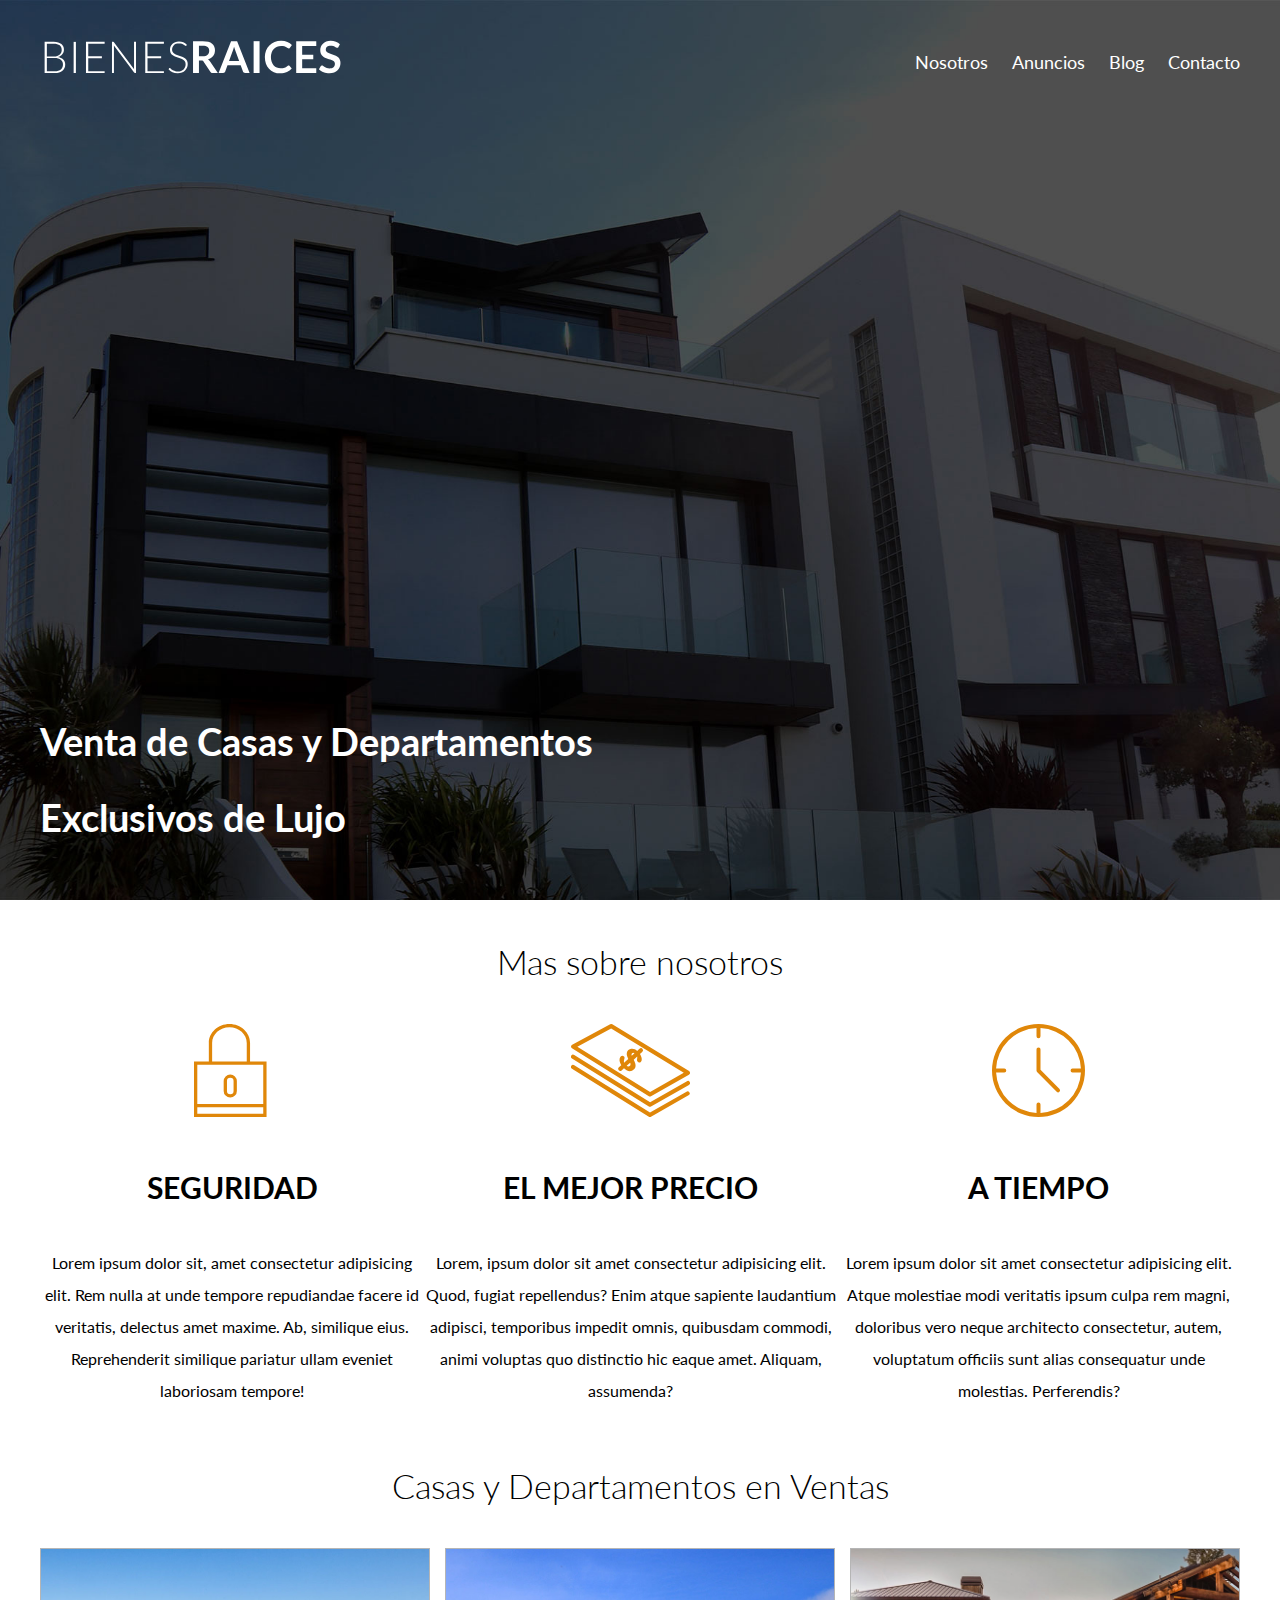
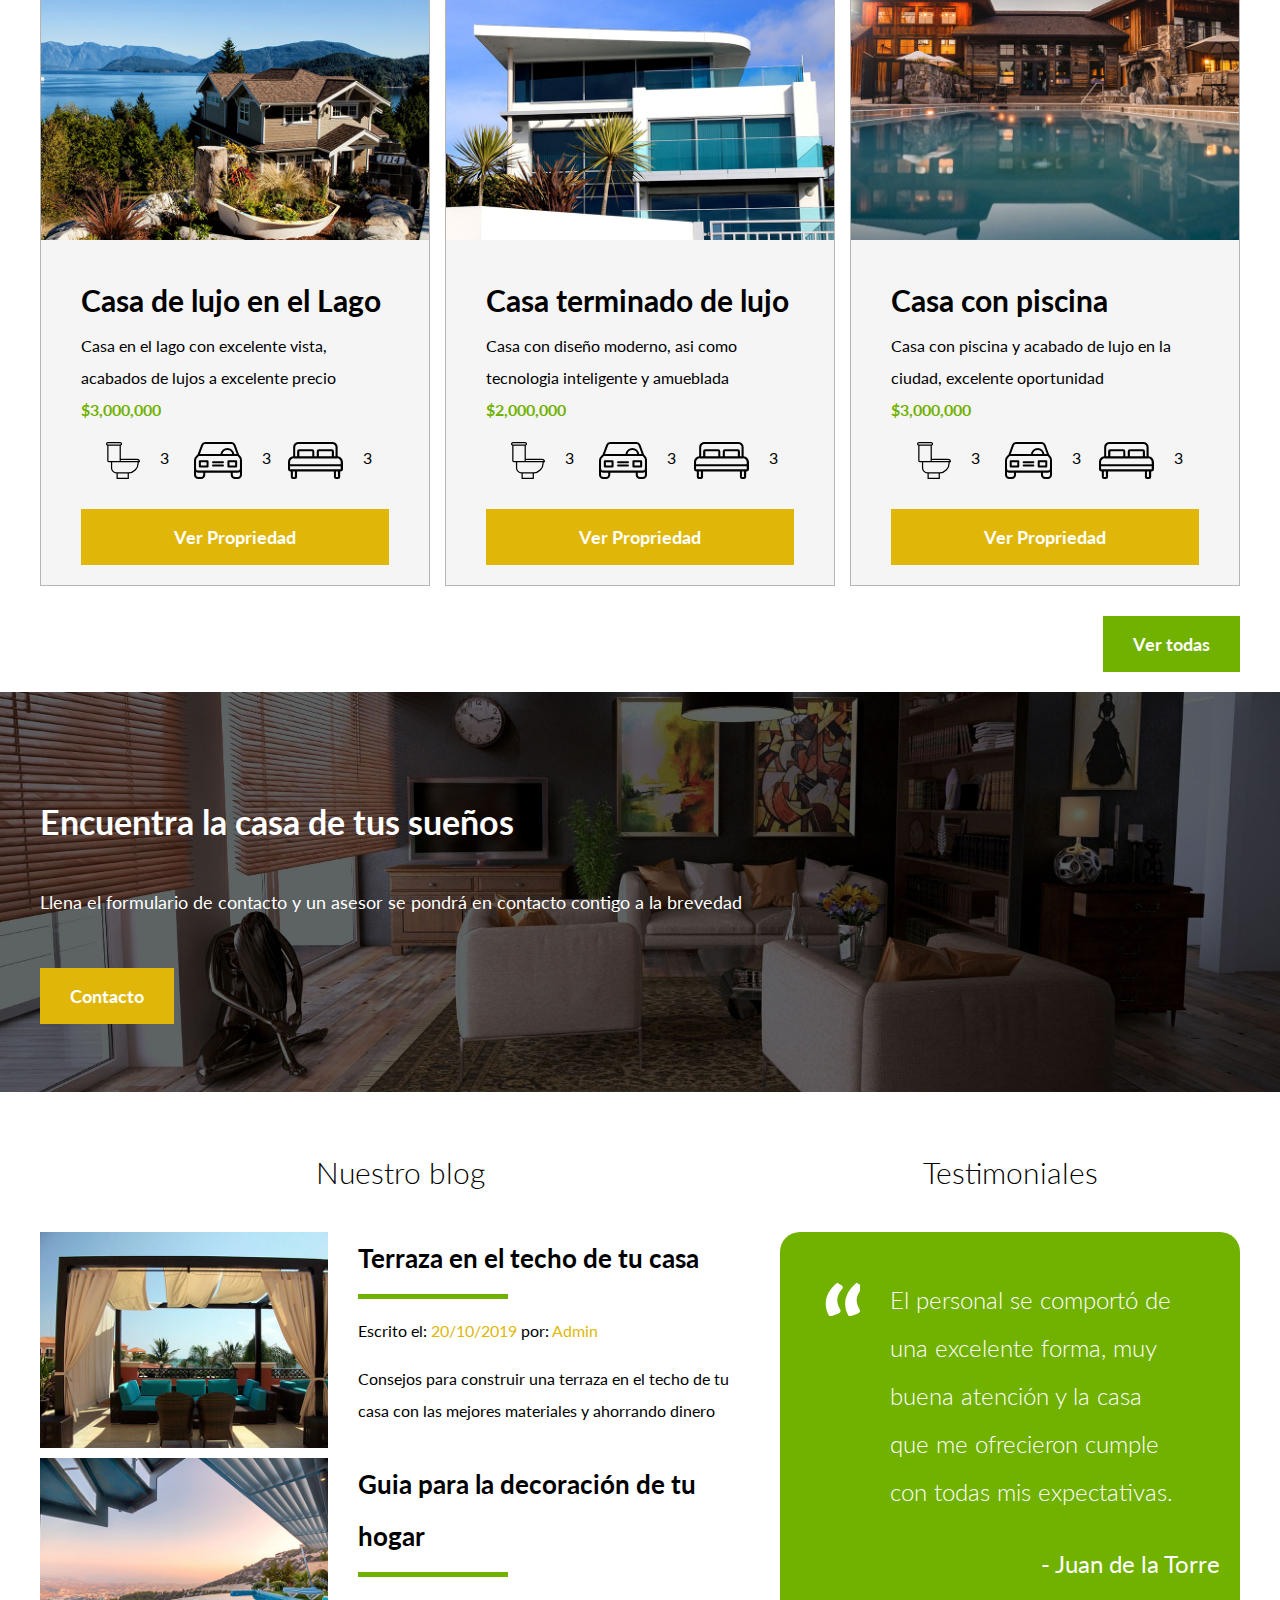
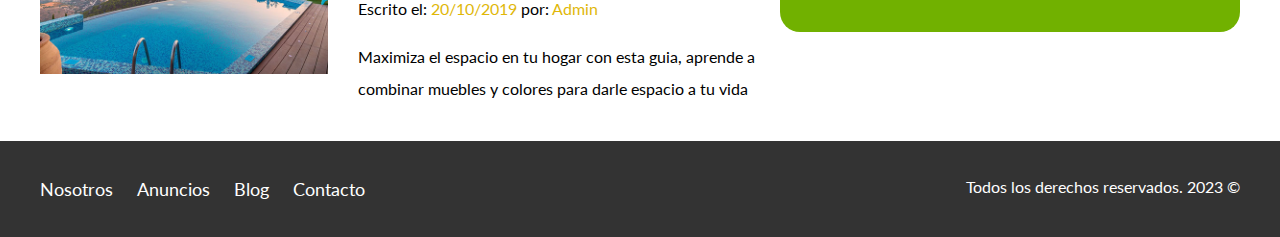
==== index.html @ 93ac8d62 "html/css: Day 3. First page is done." ====
<!DOCTYPE html>
<html lang="en">

<head>
    <meta charset="UTF-8">
    <meta http-equiv="X-UA-Compatible" content="IE=edge">
    <meta name="viewport" content="width=device-width, initial-scale=1.0">
    <title>Bienes Raices</title>
    <link rel="preconnect" href="https://fonts.googleapis.com">
    <link rel="preconnect" href="https://fonts.gstatic.com" crossorigin>
    <link href="https://fonts.googleapis.com/css2?family=Lato:wght@300;400;700;900&display=swap" rel="stylesheet">
    <link rel="stylesheet" href="css/normalize.css">
    <link rel="stylesheet" href="css/style.css">


</head>

<body>

    <header class="site-header inicio">
        <div class="contenedor contenido-header">
            <div class="barra">

                <a href="/">
                    <img src="img/logo.svg" alt="logotipo de Bienes Raices">
                </a>
                <nav class="navegacion">
                    <a href="nosotros.html">Nosotros</a>
                    <a href="anuncios.html">Anuncios</a>
                    <a href="blog.html">Blog</a>
                    <a href="contacto.html">Contacto</a>
                </nav>
            </div> <!-- contenedor -->

            <h1>Venta de Casas y Departamentos Exclusivos de Lujo</h1>
    </header>
    </div>


    <section class="contenedor seccion">
        <h2 class="fw-300 centrar-texto">Mas sobre nosotros</h2>
        <div class="iconos-nosotros">
            <div class="icono">
                <img src="img/icono1.svg" alt="Icono Seguridad">
                <h3>Seguridad</h3>
                <p>Lorem ipsum dolor sit, amet consectetur adipisicing elit. Rem nulla at unde tempore repudiandae
                    facere id
                    veritatis, delectus amet maxime. Ab, similique eius. Reprehenderit similique pariatur ullam eveniet
                    laboriosam tempore!</p>
            </div>

            <div class="icono">
                <img src="img/icono2.svg" alt="Icono Mejor Precio">
                <h3>El mejor precio</h3>
                <p>Lorem, ipsum dolor sit amet consectetur adipisicing elit. Quod, fugiat repellendus? Enim atque
                    sapiente
                    laudantium adipisci, temporibus impedit omnis, quibusdam commodi, animi voluptas quo distinctio hic
                    eaque
                    amet. Aliquam, assumenda?</p>
            </div>

            <div class="icono">
                <img src="img/icono3.svg" alt="Icono a tiempo">
                <h3>A tiempo</h3>
                <p>Lorem ipsum dolor sit amet consectetur adipisicing elit. Atque molestiae modi veritatis ipsum culpa
                    rem
                    magni, doloribus vero neque architecto consectetur, autem, voluptatum officiis sunt alias
                    consequatur unde
                    molestias. Perferendis?</p>
            </div>
    </section>

    <main class="seccion contenedor">
        <section>
            <h2 class="fw-300 centrar-texto">Casas y Departamentos en Ventas</h2>

            <div class="contenedor-anuncios">
                <div class="anuncio">
                    <img src="img/anuncio1.jpg" alt="Imagen Casa de lujo en el Lago">
                    <div class="contenido-anuncio">
                        <h3>Casa de lujo en el Lago</h3>
                        <p>Casa en el lago con excelente vista, acabados de lujos a excelente precio</p>
                        <p class="precio">$3,000,000</p>

                        <ul class="iconos-caracteristicas">
                            <li>
                                <img src="img/icono_wc.svg" alt="icono wc">
                                <p>3</p>
                            </li>
                            <li>
                                <img src="img/icono_estacionamiento.svg" alt="iconos autos">
                                <p>3</p>
                            </li>

                            <li>
                                <img src="img/icono_dormitorio.svg" alt="habitaciones">
                                <p>3</p>
                            </li>

                        </ul>

                        <a href="#" class="boton boton-amarillo d-block">Ver Propriedad</a>
                    </div>
                </div>
                <div class="anuncio">
                    <img src="img/anuncio2.jpg" alt="Casa diseño moderno">
                    <div class="contenido-anuncio">
                        <h3>Casa terminado de lujo</h3>
                        <p>Casa con diseño moderno, asi como tecnologia inteligente y amueblada</p>
                        <p class="precio">$2,000,000</p>


                        <ul class="iconos-caracteristicas">
                            <li>
                                <img src="img/icono_wc.svg" alt="icono wc">
                                <p>3</p>
                            </li>
                            <li>
                                <img src="img/icono_estacionamiento.svg" alt="iconos autos">
                                <p>3</p>
                            </li>

                            <li>
                                <img src="img/icono_dormitorio.svg" alt="habitaciones">
                                <p>3</p>
                            </li>

                        </ul>

                        <a href="#" class="boton boton-amarillo d-block">Ver Propriedad</a>
                    </div>
                </div>
                <div class="anuncio">
                    <img src="img/anuncio3.jpg" alt="Casa con piscina">
                    <div class="contenido-anuncio">
                        <h3>Casa con piscina</h3>
                        <p>Casa con piscina y acabado de lujo en la ciudad, excelente oportunidad</p>
                        <p class="precio">$3,000,000</p>

                        <ul class="iconos-caracteristicas">
                            <li>
                                <img src="img/icono_wc.svg" alt="icono wc">
                                <p>3</p>
                            </li>
                            <li>
                                <img src="img/icono_estacionamiento.svg" alt="iconos autos">
                                <p>3</p>
                            </li>

                            <li>
                                <img src="img/icono_dormitorio.svg" alt="habitaciones">
                                <p>3</p>
                            </li>

                        </ul>


                        <a href="#" class="boton boton-amarillo d-block">Ver Propriedad</a>
                    </div>
                </div>
            </div>
        </section>
        <div class="ver-todas">
            <a href="anuncios.html" class="boton boton-verde">Ver todas</a>
        </div>
    </main>

    <section class="imagen-contacto">
        <div class="contenedor contenido-contacto">
            <h2>Encuentra la casa de tus sueños</h2>
            <p>Llena el formulario de contacto y un asesor se pondrá en contacto contigo a la brevedad</p>
            <a href="contactanos.html" class="boton boton-amarillo">Contacto</a>
        </div>
    </section>

    <div class="seccion-inferior contenedor seccion">
        <section class="blog">
            <h3 class="centrar-texto fw-300">Nuestro blog</h3>

            <article class="entrada-blog">
                <div class="imagen">
                    <img src="img/blog1.jpg" alt="Terraza en el techo de tu casa">
                </div>
                <div class="texto-entrada">
                    <a href="#">
                        <h4>Terraza en el techo de tu casa</h4>
                    </a>
                    <p>Escrito el: <span>20/10/2019</span> por: <span>Admin</span> </p>
                    <p>Consejos para construir una terraza en el techo de tu casa con las mejores materiales y ahorrando
                        dinero
                    </p>
                </div>
            </article>

            <article class="entrada-blog">
                <div class="imagen">
                    <img src="img/blog2.jpg" alt="Guia para la decoracion de tu hogar">
                </div>
                <div class="texto-entrada">
                    <a href="#">
                        <h4>Guia para la decoración de tu hogar</h4>
                    </a>
                    <p> Escrito el: <span>20/10/2019</span> por: <span>Admin</span> </p>
                    <p>Maximiza el espacio en tu hogar con esta guia, aprende a combinar muebles y colores para darle
                        espacio a
                        tu vida</p>
                </div>
            </article>


        </section>

        <section class="testimoniales">
            <h3 class="centrar-texto fw-300">Testimoniales</h3>
            <div class="testimonial">
                <blockquote>
                    El personal se comportó de una excelente forma, muy buena atención y la casa que me ofrecieron
                    cumple
                    con
                    todas
                    mis expectativas.
                </blockquote>
                <p>- Juan de la Torre</p>
            </div>
        </section>
    </div>

    <footer class="site-footer seccion">
        <div class="contenedor contenedor-footer">

            <nav class="navegacion">
                <a href="nosotros.html">Nosotros</a>
                <a href="anuncios.html">Anuncios</a>
                <a href="blog.html">Blog</a>
                <a href="contacto.html">Contacto</a>
            </nav>
            <p class="copyright">Todos los derechos reservados. 2023 &copy;</p>
        </div>
    </footer>
</body>
</html>
---- css/style.css ----
html {
  box-sizing: border-box;
  font-size: 62.5%; /** Reset para REMS - 10px de 16px **/
}
*, *:before, *:after {
    box-sizing: inherit;
  }

body {
  font-family: "Lato", sans-serif;
  font-size: 1.6rem;
  line-height: 2;
}

/** Globales **/
img {
  max-width: 100%;
}
.contenedor {
  max-width: 120rem; /** = 1200px; **/
  margin: 0 auto;
}

h1 {
  font-size: 3.8rem;
}

h2 {
  font-size: 3.4rem;
}

h3 {
  font-size: 3rem;
}

h4 {
  font-size: 2.6rem;
}

/** Utilidades **/
.seccion {
  margin-top: 2rem;
  margin-bottom: 2rem;
}

.fw-300 {
  font-weight: 300;
}
.centrar-texto {
  text-align: center;
}
.d-block {
    display: block!important;
}

/** Botones **/
.boton {
  color: white;
  font-weight: 700;
  text-decoration: none;
  font-size: 1.8rem;
  
  padding: 1rem 3rem;
  margin-top: 3rem;
  display: inline-block;
  text-align: center;
}

.boton-amarillo {
  background-color: #e0b709;
}

.boton-verde {
  background-color: #71b100;
}
/* Header */
.site-header.inicio {
  background-image: url(../img/header.jpg);
  background-position: center;
  background-size: cover;
  height: 100vh;
  min-height: 60rem;
}
.contenido-header {
  height: 100%;
  display: flex;
  flex-direction: column;
  justify-content: space-between;
}

.contenido-header h1 {
  color: white;
  padding-bottom: 2rem;
  max-width: 60rem;
  line-height: 2;
}

.barra {
  display: flex;
  justify-content: space-between;
  align-items: center;
  padding-top: 3rem;
}

/** nagegacion **/
.navegacion a {
  color: white;
  text-decoration: none;
  font-size: 1.8rem; /** = 18px **/
  margin-right: 2rem;
}
.navegacion a:hover {
  color: #71b100;
}
.navegacion a:last-of-type {
  margin-right: 0;
}

/** Iconos Nosotros **/

.iconos-nosotros {
  display: flex;
  justify-content: space-between;
}
.icono {
  flex-basis: 33.3% - 1rem;
  text-align: center;
}
.icono h3 {
  text-transform: uppercase;
}

/** Anuncios **/
.contenedor-anuncios {
  display: flex;
  justify-content: space-between;
}
.anuncio {
  flex-basis: calc(33.3% - 1rem);
  border: 1px solid #b5b5b5;
  background-color: #f5f5f5;
}
.contenido-anuncio {
  padding: 2rem 4rem 2rem 4rem;
}
.contenido-anuncio h3,
.contenido-anuncio p {
  margin: 0;
}

.precio {
  color: #71b100;
  font-weight: 700;
}
.iconos-caracteristicas {
    list-style: none;
    padding: 0;
    display: flex;
    justify-content: space-evenly;
}
.iconos-caracteristicas li {
    /** flex: 1; **/
    display: flex;
}
.iconos-caracteristicas li img {
    margin-right: 2rem;
}
.ver-todas {
    display: flex;
    justify-content: flex-end;
}

/** Contacto Home **/
.imagen-contacto {
    background-image: url(../img/encuentra.jpg);
    background-position: center center;
    background-size: cover;
    height: 40rem;
    display: flex;
    align-items: center;
}
.contenido-contacto {
    flex: 1;
    color: white;
}
.contenido-contacto p {
    font-size: 1.8rem;
}

/** Seccion inferior **/
.seccion-inferior {
    display: flex;
    justify-content: space-between;
}
.seccion-inferior .blog {
    flex-basis: 60%;
}
.seccion-inferior .testimoniales {
    flex-basis: calc(40% - 2rem);
}

.entrada-blog {
    display: flex;
    justify-content: space-between;
}
.entrada-blog:last-of-type {
    margin-bottom: 0;
}

.entrada-blog .imagen {
    flex-basis: 40%;
}

.entrada-blog .texto-entrada {
    flex-basis: calc(60% - 3rem);
}

.texto-entrada a {
    color: black;
    text-decoration: none;
}

.texto-entrada h4 {
    margin: 0;
}
.texto-entrada h4::after {
    content: '';
    display: block;
    width: 15rem;
    height: 0.5rem;
    background-color: #71b100;

    margin-top: 1rem;
}
.texto-entrada span {
    color: #e0b709;
}

/** Testimoniales **/
.testimonial {
    background-color: #71b100;
    font-size: 2.4rem;
    padding: 2rem;
    color: white;
    border-radius: 2rem;
}
.testimonial p {
    text-align: right;
}
.testimonial blockquote::before {
    content: '';
    background-image: url(../img/comilla.svg);
    width: 4rem;
    height: 4rem;
    position: absolute;
    left: -2rem;
}

.testimonial blockquote {
    position: relative;
    padding-left: 5rem;
    font-weight: 300;
}
/** Footer **/
.site-footer {
    background-color: #333333;
    margin: 0;
}
.contenedor-footer {
    padding: 3rem 0rem;
    display: flex;
    justify-content: space-between;
}

.copyright {
    margin: 0;
    color: white;
}
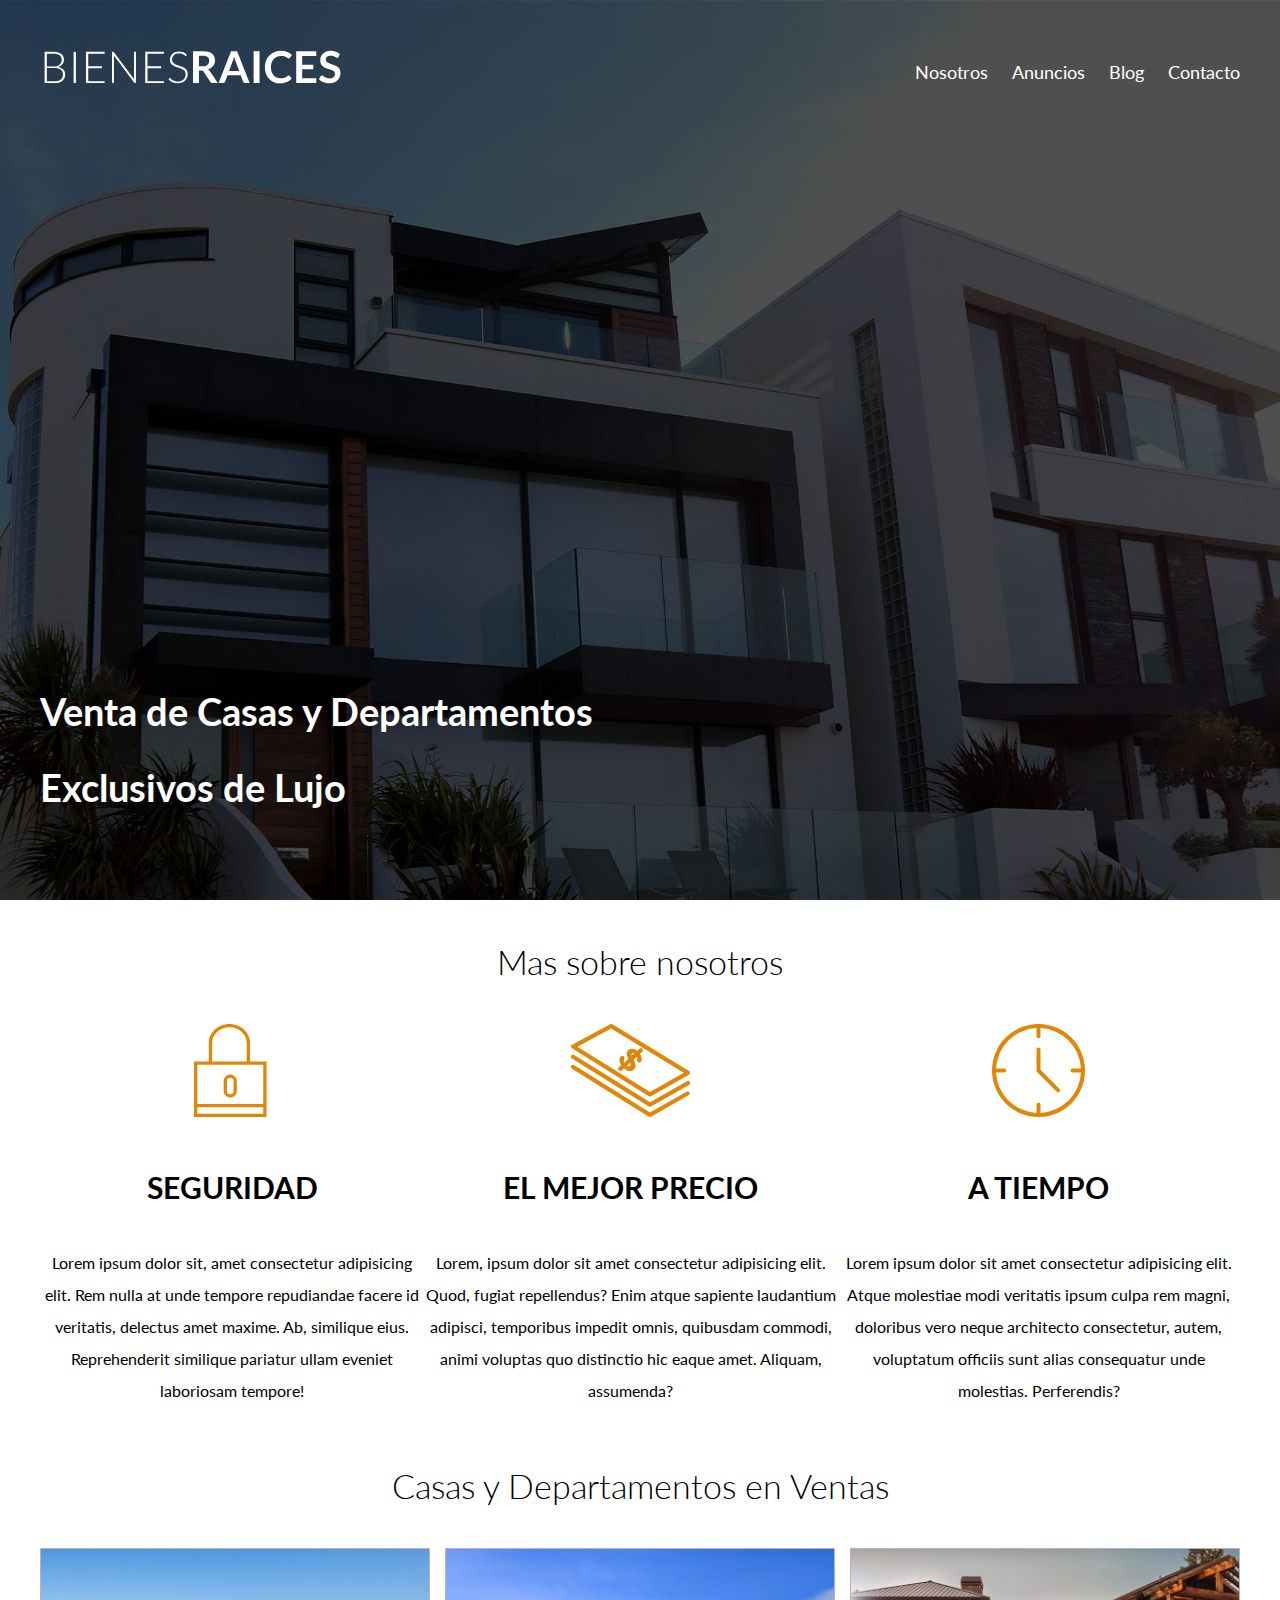
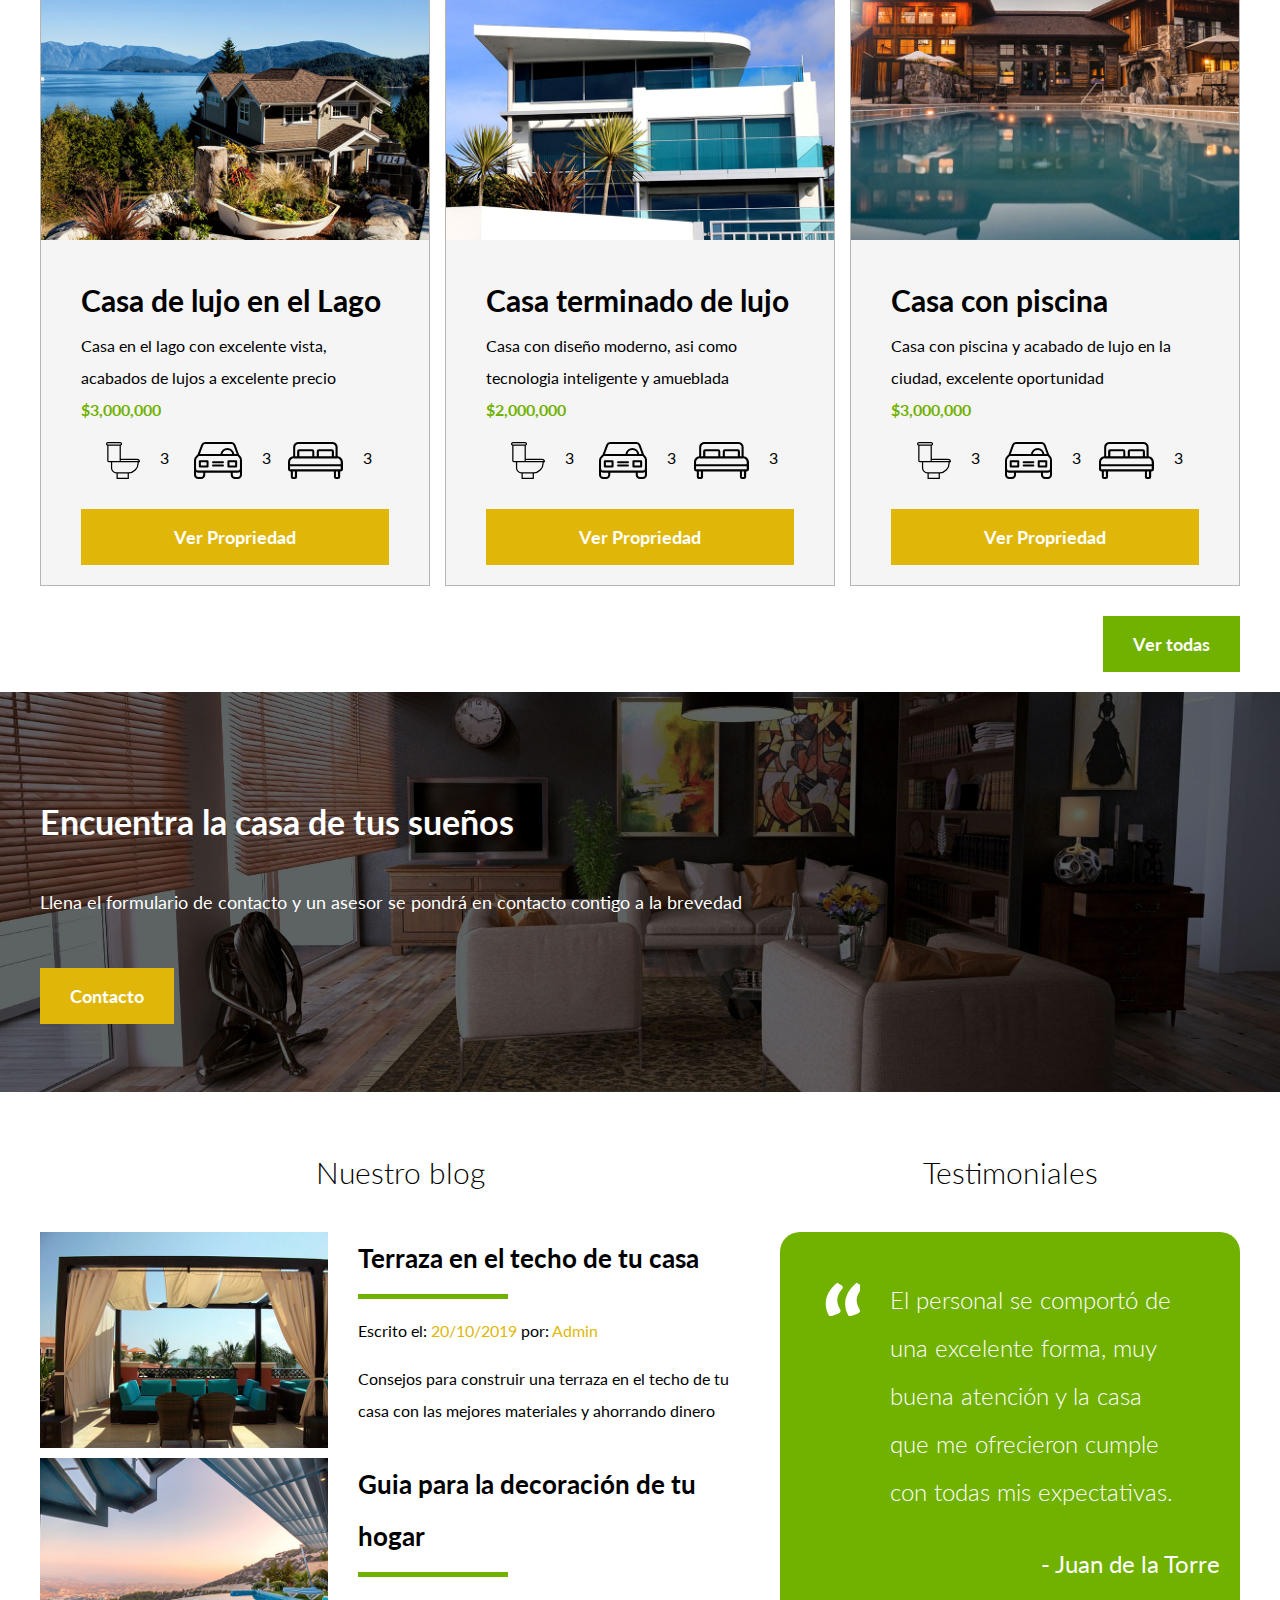
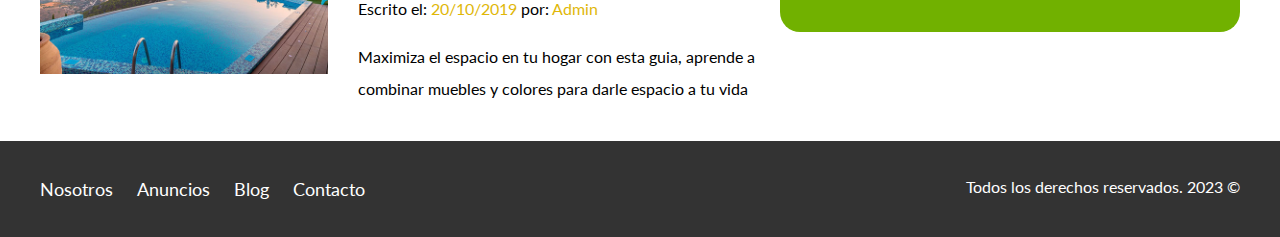
==== commit bddcbc7c: "html/css: Import nosotros.html" ====
--- a/index.html
+++ b/index.html
@@ -238,4 +238,5 @@
         </div>
     </footer>
 </body>
+
 </html>--- a/css/style.css
+++ b/css/style.css
@@ -74,6 +74,10 @@
   background-color: #71b100;
 }
 /* Header */
+.site-header {
+    background-color: #333333;
+    padding: 1rem 0 3rem 0;
+}
 .site-header.inicio {
   background-image: url(../img/header.jpg);
   background-position: center;
@@ -275,4 +279,16 @@
 .copyright {
     margin: 0;
     color: white;
+}
+/** Internas **/
+.contenido-nosotros {
+    display: grid;
+    grid-template-columns: repeat(2, 1fr);
+    grid-column-gap: 2rem;
+}
+.texto-nosotros blockquote {
+    font-weight: 900px;
+    font-size: 2rem;
+    margin: 0;
+    padding:  0 0 3rem 0;
 }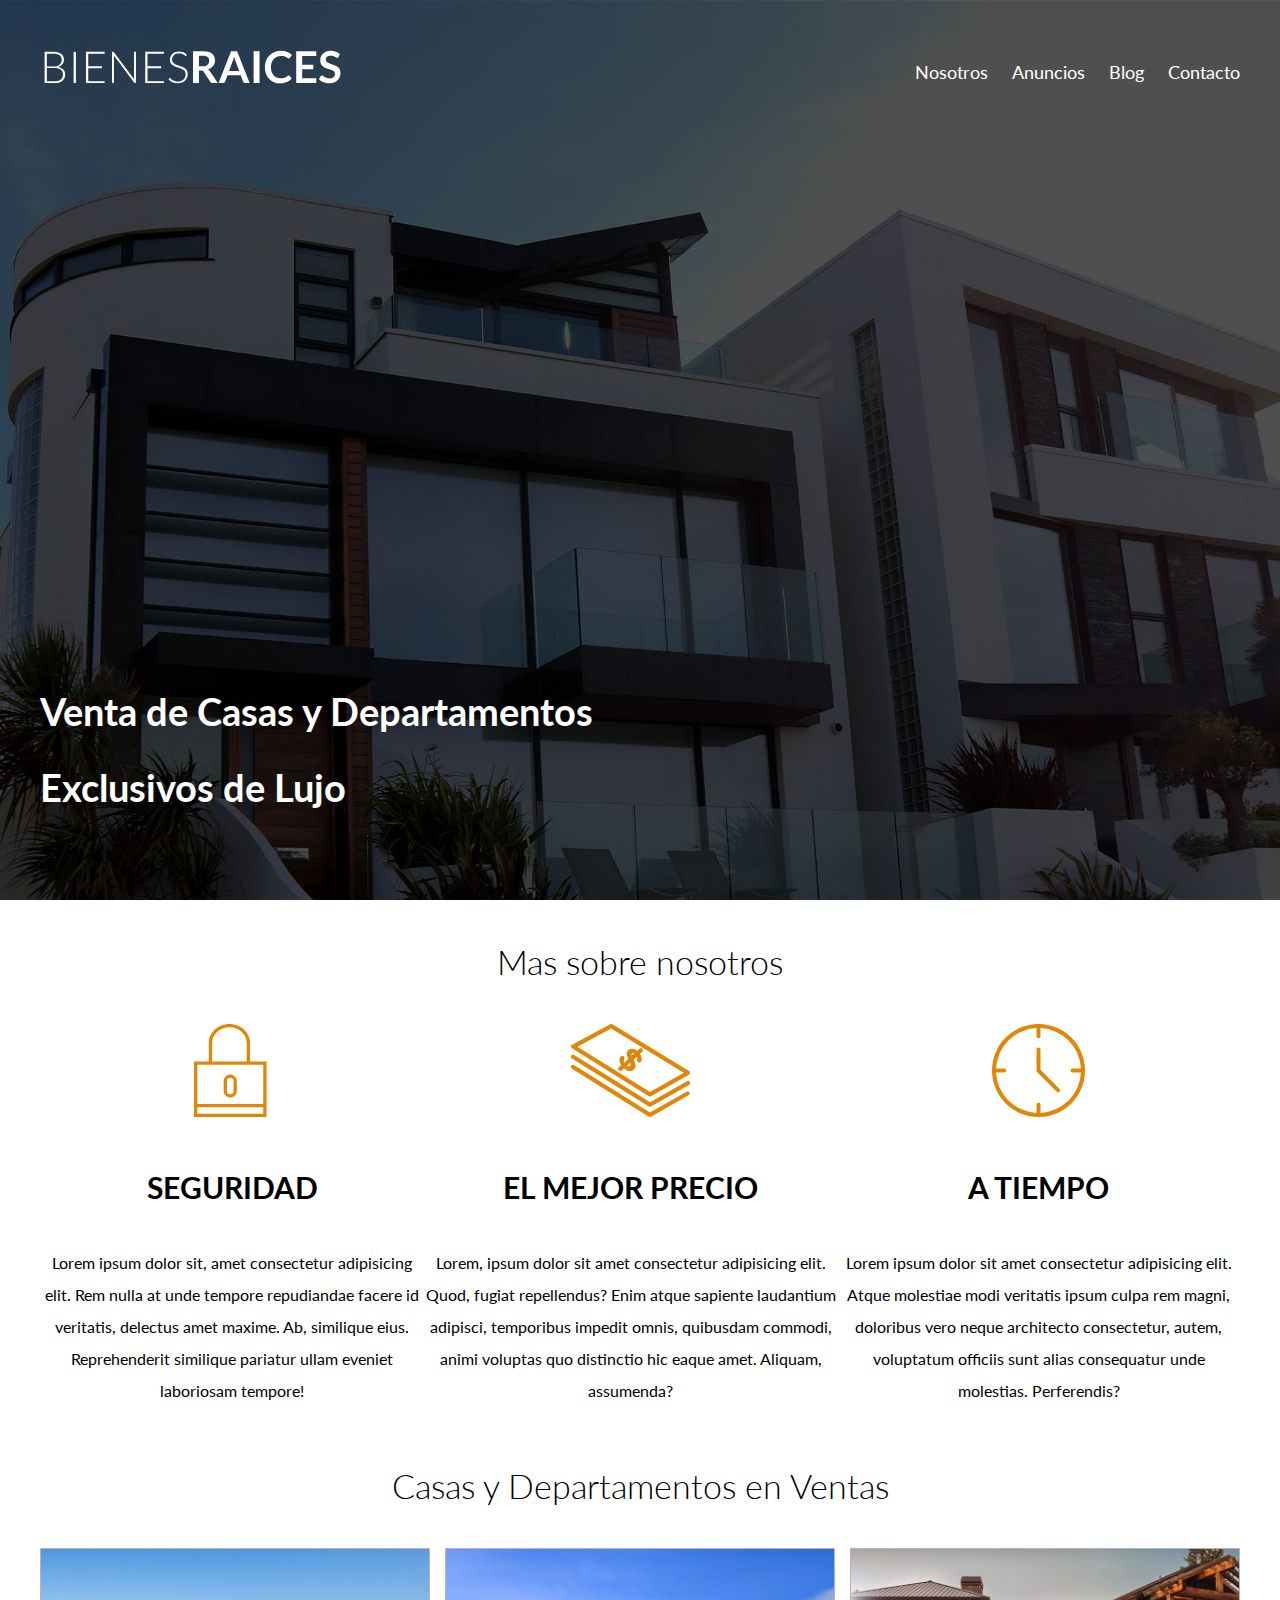
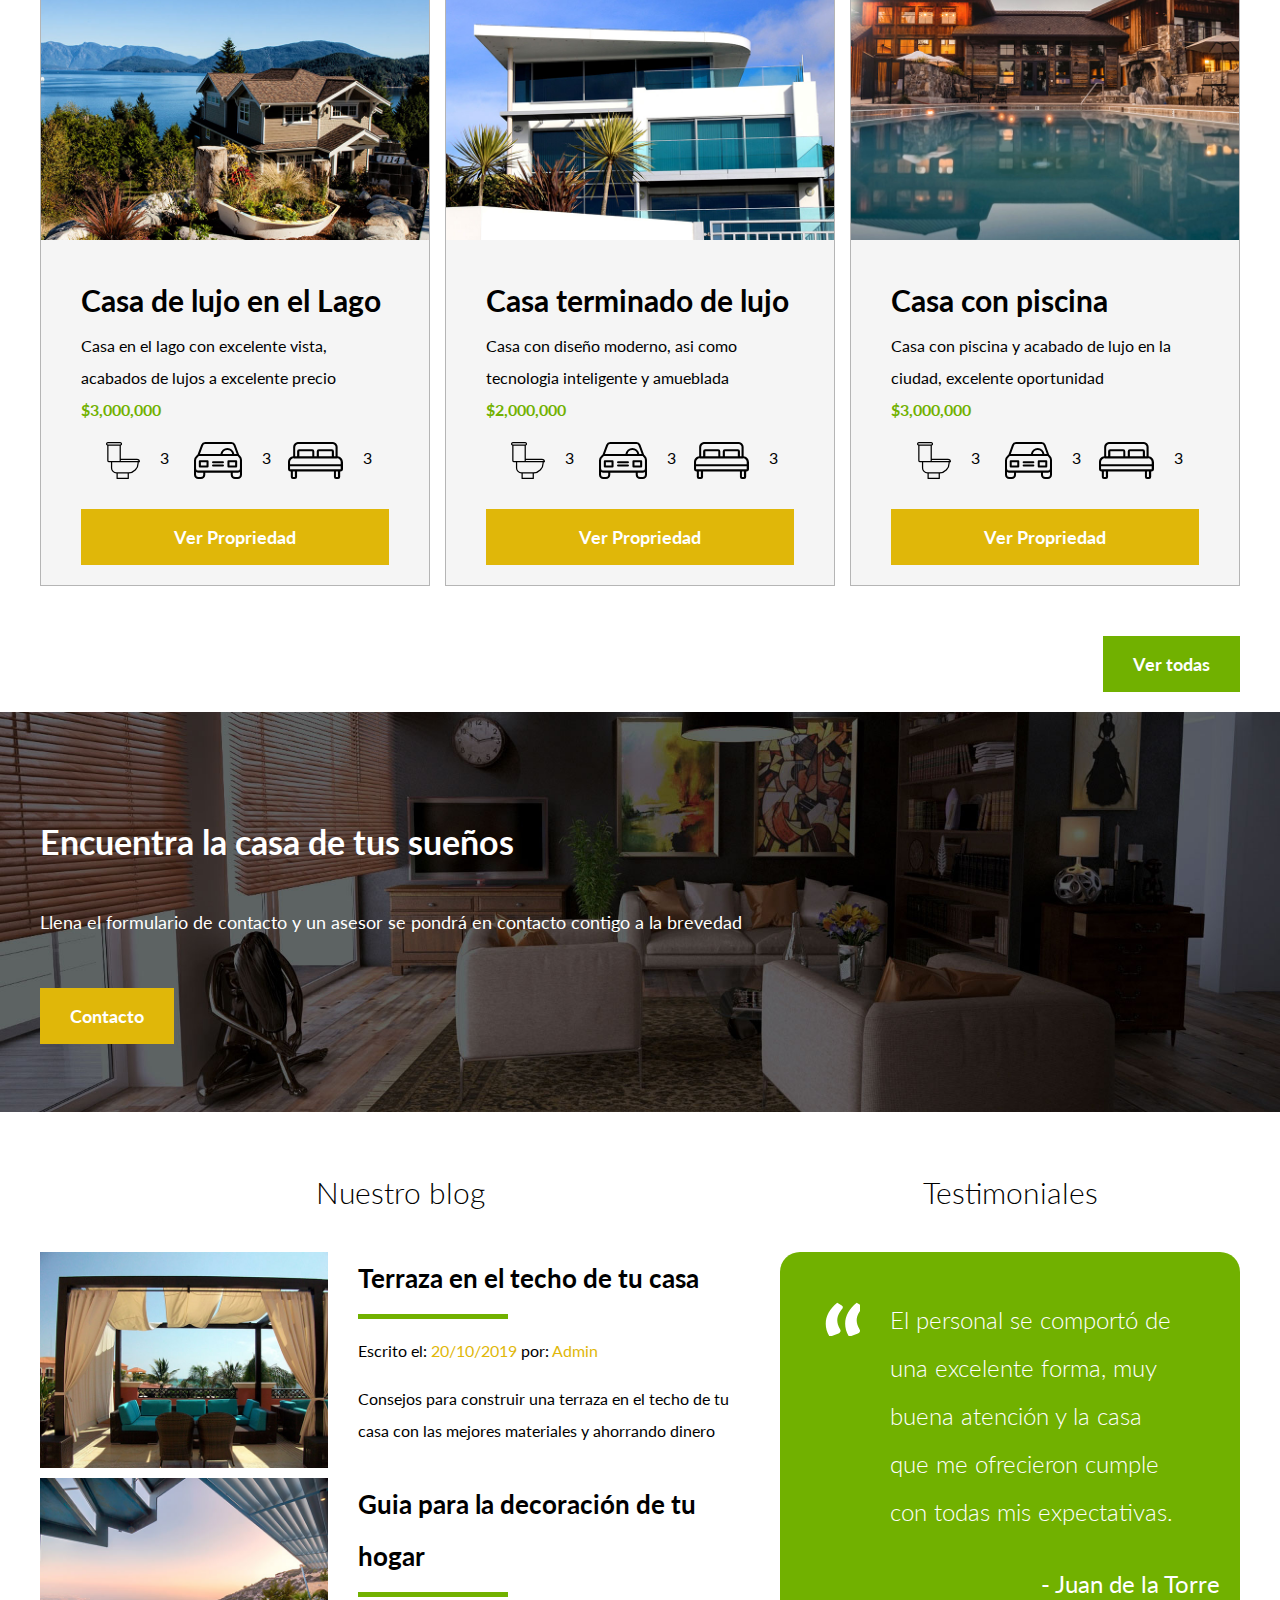
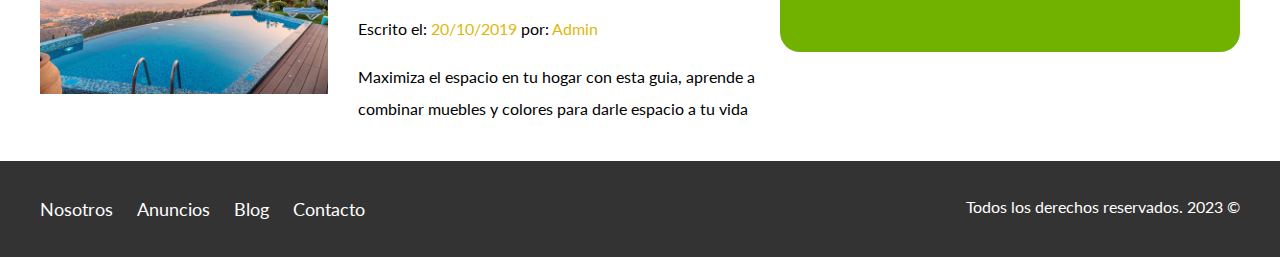
==== commit af4d59e7: "html/css: Finished my first page" ====
--- a/index.html
+++ b/index.html
@@ -99,7 +99,7 @@
 
                         </ul>
 
-                        <a href="#" class="boton boton-amarillo d-block">Ver Propriedad</a>
+                        <a href="anuncio.html" class="boton boton-amarillo d-block">Ver Propriedad</a>
                     </div>
                 </div>
                 <div class="anuncio">
@@ -127,7 +127,7 @@
 
                         </ul>
 
-                        <a href="#" class="boton boton-amarillo d-block">Ver Propriedad</a>
+                        <a href="anuncio.html" class="boton boton-amarillo d-block">Ver Propriedad</a>
                     </div>
                 </div>
                 <div class="anuncio">
@@ -155,7 +155,7 @@
                         </ul>
 
 
-                        <a href="#" class="boton boton-amarillo d-block">Ver Propriedad</a>
+                        <a href="anuncio.html" class="boton boton-amarillo d-block">Ver Propriedad</a>
                     </div>
                 </div>
             </div>
@@ -182,7 +182,7 @@
                     <img src="img/blog1.jpg" alt="Terraza en el techo de tu casa">
                 </div>
                 <div class="texto-entrada">
-                    <a href="#">
+                    <a href="entrada.html">
                         <h4>Terraza en el techo de tu casa</h4>
                     </a>
                     <p>Escrito el: <span>20/10/2019</span> por: <span>Admin</span> </p>
@@ -197,7 +197,7 @@
                     <img src="img/blog2.jpg" alt="Guia para la decoracion de tu hogar">
                 </div>
                 <div class="texto-entrada">
-                    <a href="#">
+                    <a href="entrada.html">
                         <h4>Guia para la decoración de tu hogar</h4>
                     </a>
                     <p> Escrito el: <span>20/10/2019</span> por: <span>Admin</span> </p>
--- a/css/style.css
+++ b/css/style.css
@@ -2,9 +2,11 @@
   box-sizing: border-box;
   font-size: 62.5%; /** Reset para REMS - 10px de 16px **/
 }
-*, *:before, *:after {
-    box-sizing: inherit;
-  }
+*,
+*:before,
+*:after {
+  box-sizing: inherit;
+}
 
 body {
   font-family: "Lato", sans-serif;
@@ -50,7 +52,11 @@
   text-align: center;
 }
 .d-block {
-    display: block!important;
+  display: block !important;
+}
+
+.contenido-centrado {
+  max-width: 800px;
 }
 
 /** Botones **/
@@ -59,11 +65,14 @@
   font-weight: 700;
   text-decoration: none;
   font-size: 1.8rem;
-  
   padding: 1rem 3rem;
   margin-top: 3rem;
   display: inline-block;
   text-align: center;
+  border: none;
+}
+.boton:hover {
+  cursor: pointer;
 }
 
 .boton-amarillo {
@@ -75,8 +84,8 @@
 }
 /* Header */
 .site-header {
-    background-color: #333333;
-    padding: 1rem 0 3rem 0;
+  background-color: #333333;
+  padding: 1rem 0 3rem 0;
 }
 .site-header.inicio {
   background-image: url(../img/header.jpg);
@@ -138,11 +147,13 @@
 .contenedor-anuncios {
   display: flex;
   justify-content: space-between;
+  flex-wrap: wrap;
 }
 .anuncio {
-  flex-basis: calc(33.3% - 1rem);
+  flex: 0 0 calc(33.3% - 1rem);
   border: 1px solid #b5b5b5;
   background-color: #f5f5f5;
+  margin-bottom: 2rem;
 }
 .contenido-anuncio {
   padding: 2rem 4rem 2rem 4rem;
@@ -157,138 +168,192 @@
   font-weight: 700;
 }
 .iconos-caracteristicas {
-    list-style: none;
-    padding: 0;
-    display: flex;
-    justify-content: space-evenly;
+  list-style: none;
+  padding: 0;
+  display: flex;
+  justify-content: space-evenly;
+  flex: 1;
+  max-width: 500px;
 }
 .iconos-caracteristicas li {
-    /** flex: 1; **/
-    display: flex;
+  /** flex: 1; **/
+  display: flex;
 }
 .iconos-caracteristicas li img {
-    margin-right: 2rem;
+  margin-right: 2rem;
 }
 .ver-todas {
-    display: flex;
-    justify-content: flex-end;
+  display: flex;
+  justify-content: flex-end;
 }
 
 /** Contacto Home **/
 .imagen-contacto {
-    background-image: url(../img/encuentra.jpg);
-    background-position: center center;
-    background-size: cover;
-    height: 40rem;
-    display: flex;
-    align-items: center;
+  background-image: url(../img/encuentra.jpg);
+  background-position: center center;
+  background-size: cover;
+  height: 40rem;
+  display: flex;
+  align-items: center;
 }
 .contenido-contacto {
-    flex: 1;
-    color: white;
+  flex: 1;
+  color: white;
 }
 .contenido-contacto p {
-    font-size: 1.8rem;
+  font-size: 1.8rem;
 }
 
 /** Seccion inferior **/
 .seccion-inferior {
-    display: flex;
-    justify-content: space-between;
+  display: flex;
+  justify-content: space-between;
 }
 .seccion-inferior .blog {
-    flex-basis: 60%;
+  flex-basis: 60%;
 }
 .seccion-inferior .testimoniales {
-    flex-basis: calc(40% - 2rem);
+  flex-basis: calc(40% - 2rem);
 }
 
 .entrada-blog {
-    display: flex;
-    justify-content: space-between;
+  display: flex;
+  justify-content: space-between;
 }
 .entrada-blog:last-of-type {
-    margin-bottom: 0;
+  margin-bottom: 0;
 }
 
 .entrada-blog .imagen {
-    flex-basis: 40%;
+  flex-basis: 40%;
 }
 
 .entrada-blog .texto-entrada {
-    flex-basis: calc(60% - 3rem);
+  flex-basis: calc(60% - 3rem);
 }
 
 .texto-entrada a {
-    color: black;
-    text-decoration: none;
+  color: black;
+  text-decoration: none;
 }
 
 .texto-entrada h4 {
-    margin: 0;
+  margin: 0;
 }
 .texto-entrada h4::after {
-    content: '';
-    display: block;
-    width: 15rem;
-    height: 0.5rem;
-    background-color: #71b100;
-
-    margin-top: 1rem;
+  content: "";
+  display: block;
+  width: 15rem;
+  height: 0.5rem;
+  background-color: #71b100;
+
+  margin-top: 1rem;
 }
 .texto-entrada span {
-    color: #e0b709;
+  color: #e0b709;
 }
 
 /** Testimoniales **/
 .testimonial {
-    background-color: #71b100;
-    font-size: 2.4rem;
-    padding: 2rem;
-    color: white;
-    border-radius: 2rem;
+  background-color: #71b100;
+  font-size: 2.4rem;
+  padding: 2rem;
+  color: white;
+  border-radius: 2rem;
 }
 .testimonial p {
-    text-align: right;
+  text-align: right;
 }
 .testimonial blockquote::before {
-    content: '';
-    background-image: url(../img/comilla.svg);
-    width: 4rem;
-    height: 4rem;
-    position: absolute;
-    left: -2rem;
+  content: "";
+  background-image: url(../img/comilla.svg);
+  width: 4rem;
+  height: 4rem;
+  position: absolute;
+  left: -2rem;
 }
 
 .testimonial blockquote {
-    position: relative;
-    padding-left: 5rem;
-    font-weight: 300;
+  position: relative;
+  padding-left: 5rem;
+  font-weight: 300;
 }
 /** Footer **/
 .site-footer {
-    background-color: #333333;
-    margin: 0;
+  background-color: #333333;
+  margin: 0;
 }
 .contenedor-footer {
-    padding: 3rem 0rem;
-    display: flex;
-    justify-content: space-between;
+  padding: 3rem 0rem;
+  display: flex;
+  justify-content: space-between;
 }
 
 .copyright {
-    margin: 0;
-    color: white;
+  margin: 0;
+  color: white;
 }
 /** Internas **/
+/** Nosotros **/
 .contenido-nosotros {
-    display: grid;
-    grid-template-columns: repeat(2, 1fr);
-    grid-column-gap: 2rem;
+  display: grid;
+  grid-template-columns: repeat(2, 1fr);
+  grid-column-gap: 2rem;
 }
 .texto-nosotros blockquote {
-    font-weight: 900px;
-    font-size: 2rem;
-    margin: 0;
-    padding:  0 0 3rem 0;
+  font-weight: 900px;
+  font-size: 2rem;
+  margin: 0;
+  padding: 0 0 3rem 0;
+}
+
+/** Anuncio **/
+.resumen-propiedad {
+  display: flex;
+  justify-content: space-between;
+  align-items: center;
+}
+
+/** Contacto **/
+form p {
+  font-size: 1.4rem;
+  color: #333333;
+  margin: 2rem 0 0 0;
+}
+legend {
+  font-size: 2.4rem;
+  color: #333333;
+}
+label {
+  font-weight: 700;
+  text-transform: uppercase;
+  display: block;
+}
+
+input:not([type="submit"]),
+textarea, 
+select {
+  padding: 1rem;
+  display: block;
+  width: 100%;
+  background-color: #e1e1e1;
+  margin-bottom: 2rem;
+  border: none;
+  border-radius: 1rem;
+}
+select {
+  -webkit-appearance: none;
+}
+input[type="radio"]{
+  width: auto;
+  margin: 0;
+}
+textarea {
+  height: 20rem;
+}
+.forma-contacto {
+  max-width: 30rem;
+  display: flex;
+  justify-content: space-between;
+  align-items: center;
 }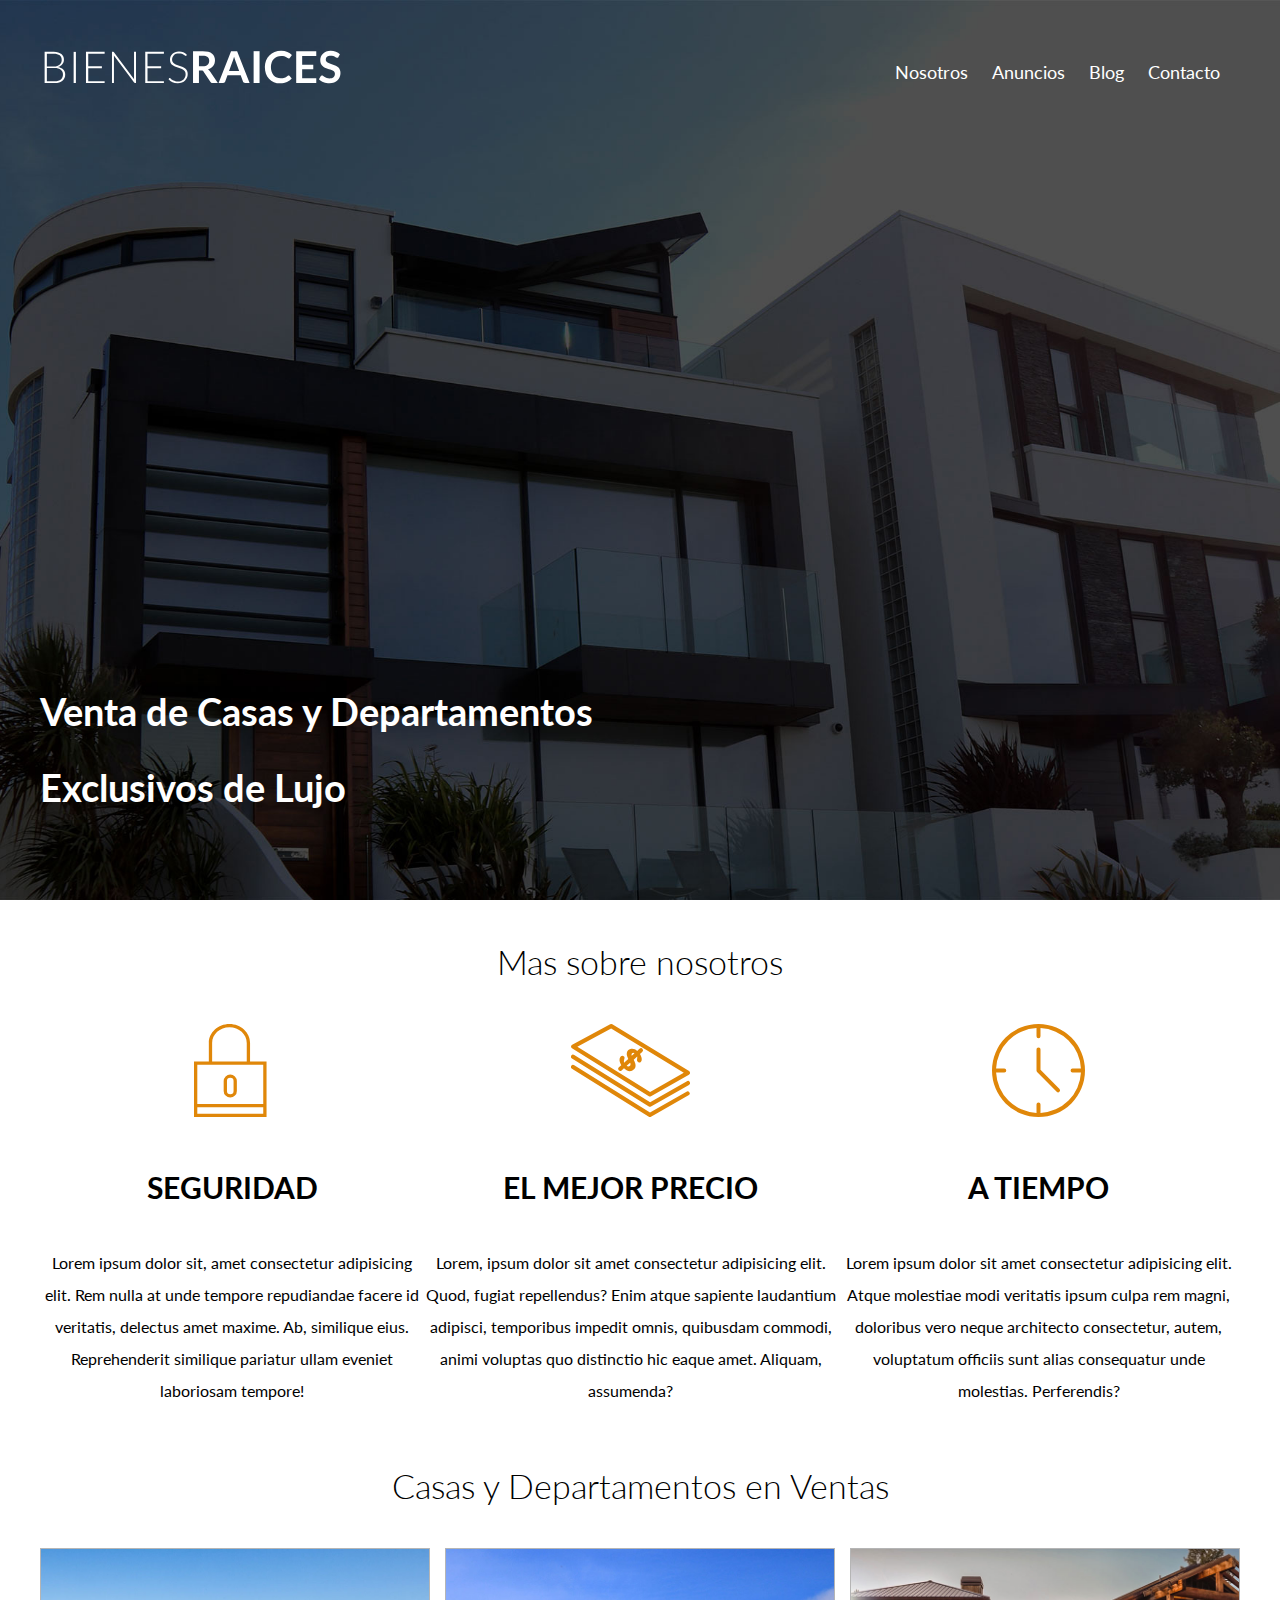
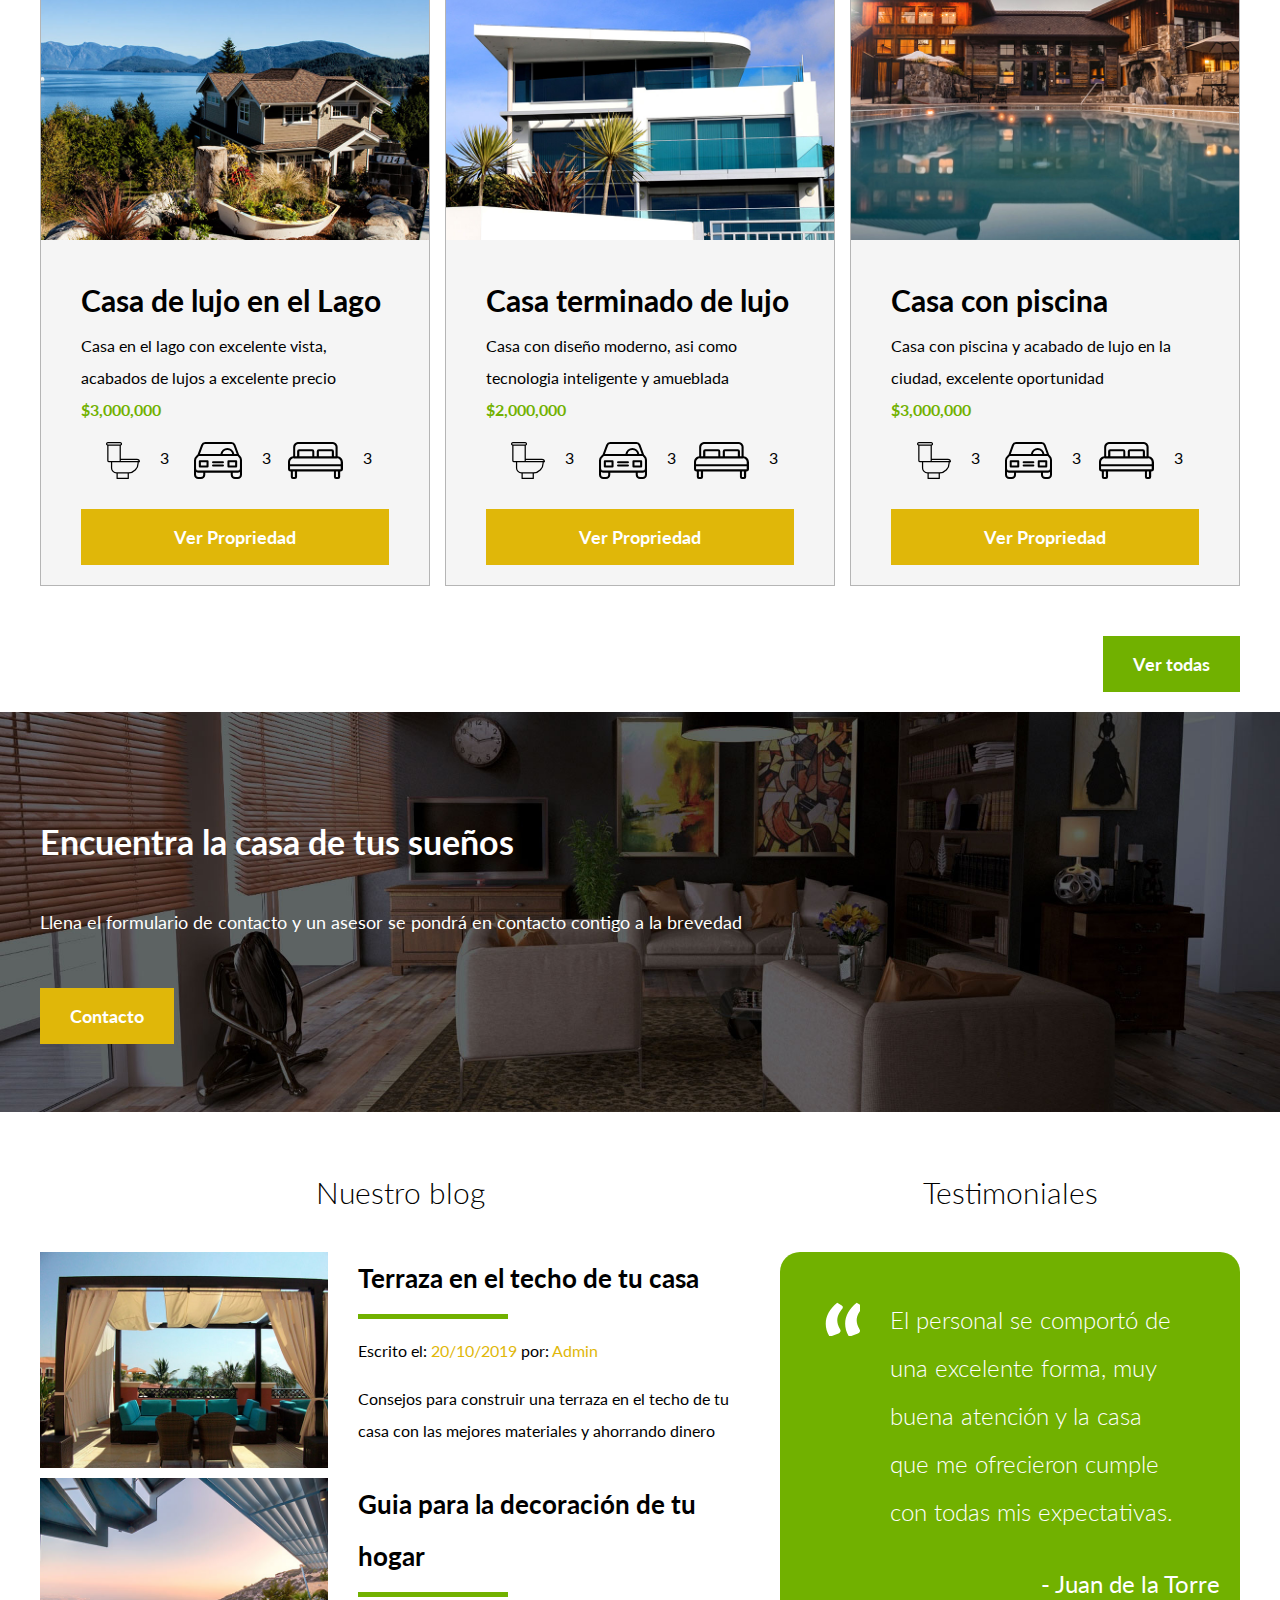
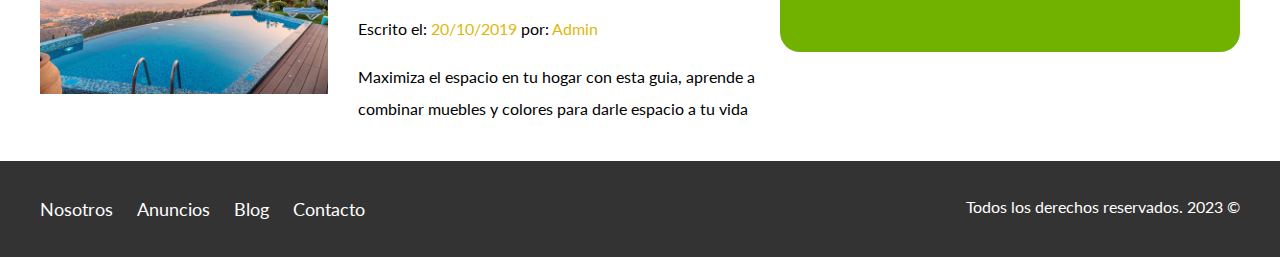
==== commit f3fc9880: "html/css: Make it responsive!" ====
--- a/index.html
+++ b/index.html
@@ -24,7 +24,13 @@
                 <a href="/">
                     <img src="img/logo.svg" alt="logotipo de Bienes Raices">
                 </a>
-                <nav class="navegacion">
+
+                <div class="mobile-menu">
+                    <a href="#navegacion"></a>
+                        <img src="img/barras.svg" alt="Icono Menu">
+                </div>
+
+                <nav id="navegacion" class="navegacion">
                     <a href="nosotros.html">Nosotros</a>
                     <a href="anuncios.html">Anuncios</a>
                     <a href="blog.html">Blog</a>
--- a/css/style.css
+++ b/css/style.css
@@ -19,6 +19,7 @@
   max-width: 100%;
 }
 .contenedor {
+  width: 95%;
   max-width: 120rem; /** = 1200px; **/
   margin: 0 auto;
 }
@@ -70,7 +71,16 @@
   display: inline-block;
   text-align: center;
   border: none;
-}
+  display: block;
+  flex: 0 0 100%;
+}
+@media (min-width: 768px) {
+  .boton {
+    display: inline-block;
+    flex: 0 0 auto;
+  }
+}
+
 .boton:hover {
   cursor: pointer;
 }
@@ -99,6 +109,13 @@
   display: flex;
   flex-direction: column;
   justify-content: space-between;
+  text-align: center;
+}
+@media (min-width: 768px) {
+  .contenido-header {
+    text-align: left;
+  }
+  
 }
 
 .contenido-header h1 {
@@ -109,51 +126,100 @@
 }
 
 .barra {
-  display: flex;
-  justify-content: space-between;
-  align-items: center;
   padding-top: 3rem;
+}
+@media (min-width: 768px) {
+   .barra {
+    display: flex;
+    justify-content: space-between;
+    align-items: center;
+  }
 }
 
 /** nagegacion **/
 .navegacion a {
   color: white;
   text-decoration: none;
-  font-size: 1.8rem; /** = 18px **/
-  margin-right: 2rem;
+  font-size: 2.2rem;
+  display: block;
+}
+@media (min-width: 768px) {
+  .navegacion a {
+    display: inline-block;
+    font-size: 1.8rem; /** = 18px **/
+    margin-right: 2rem;
+  }
+  .navegacion a:last-of-type {
+    margin 0;
+  }
+  
 }
 .navegacion a:hover {
   color: #71b100;
 }
-.navegacion a:last-of-type {
-  margin-right: 0;
+
+/** Mobile menu **/
+.mobile-menu img {
+  width: 5rem;
+}
+@media (min-width: 768px) {
+  .mobile-menu {
+    display: none;
+  }
+}
+.navegacion:target {
+  display: block;
+}
+.navegacion {
+  display: none;
+}
+@media (min-width: 768px) {
+  .navegacion {
+    display: block;
+  }
 }
 
 /** Iconos Nosotros **/
-
-.iconos-nosotros {
-  display: flex;
-  justify-content: space-between;
-}
+@media (min-width: 768px) {
+  .iconos-nosotros {
+    display: flex;
+    justify-content: space-between;
+  }
+}
+
 .icono {
-  flex-basis: 33.3% - 1rem;
   text-align: center;
 }
+@media (min-width: 768px) {
+  .icono {
+    flex-basis: 33.3% - 1rem;
+  }
+  
+}
+
 .icono h3 {
   text-transform: uppercase;
 }
 
 /** Anuncios **/
-.contenedor-anuncios {
-  display: flex;
-  justify-content: space-between;
-  flex-wrap: wrap;
-}
+@media (min-width: 768px) {
+  .contenedor-anuncios {
+    display: flex;
+    justify-content: space-between;
+    flex-wrap: wrap;
+  }
+}
+
 .anuncio {
-  flex: 0 0 calc(33.3% - 1rem);
   border: 1px solid #b5b5b5;
   background-color: #f5f5f5;
   margin-bottom: 2rem;
+}
+@media (min-width: 768px) {
+  .anuncio {
+    flex: 0 0 calc(33.3% - 1rem);
+  }
+  
 }
 .contenido-anuncio {
   padding: 2rem 4rem 2rem 4rem;
@@ -197,7 +263,7 @@
   align-items: center;
 }
 .contenido-contacto {
-  flex: 1;
+  flex: 0 0 95%;
   color: white;
 }
 .contenido-contacto p {
@@ -205,31 +271,40 @@
 }
 
 /** Seccion inferior **/
-.seccion-inferior {
-  display: flex;
-  justify-content: space-between;
-}
-.seccion-inferior .blog {
-  flex-basis: 60%;
-}
-.seccion-inferior .testimoniales {
-  flex-basis: calc(40% - 2rem);
-}
-
-.entrada-blog {
-  display: flex;
-  justify-content: space-between;
+@media (min-width: 768px) {
+  .seccion-inferior {
+    display: flex;
+    justify-content: space-between;
+  }
+  .seccion-inferior .blog {
+    flex-basis: 60%;
+  }
+  .seccion-inferior .testimoniales {
+    flex-basis: calc(40% - 2rem);
+  }
+}
+. .entrada-blog {
+  margin-bottom: 2rem;
+}
+@media (min-width: 768px) {
+  .entrada-blog {
+    display: flex;
+    justify-content: space-between;
+  }
+  
 }
 .entrada-blog:last-of-type {
   margin-bottom: 0;
 }
 
-.entrada-blog .imagen {
-  flex-basis: 40%;
-}
-
-.entrada-blog .texto-entrada {
-  flex-basis: calc(60% - 3rem);
+@media (min-width: 768px) {
+  .entrada-blog .imagen {
+    flex-basis: 40%;
+  }
+  
+  .entrada-blog .texto-entrada {
+    flex-basis: calc(60% - 3rem);
+  }
 }
 
 .texto-entrada a {
@@ -285,8 +360,14 @@
 }
 .contenedor-footer {
   padding: 3rem 0rem;
-  display: flex;
-  justify-content: space-between;
+  text-align: center;
+}
+@media (min-width: 768px) {
+  .contenedor-footer {
+    display: flex;
+    justify-content: space-between;
+  }
+  
 }
 
 .copyright {
@@ -295,11 +376,14 @@
 }
 /** Internas **/
 /** Nosotros **/
-.contenido-nosotros {
-  display: grid;
-  grid-template-columns: repeat(2, 1fr);
-  grid-column-gap: 2rem;
-}
+@media (min-width: 768px) {
+  .contenido-nosotros {
+    display: grid;
+    grid-template-columns: repeat(2, 1fr);
+    grid-column-gap: 2rem;
+  }
+}
+
 .texto-nosotros blockquote {
   font-weight: 900px;
   font-size: 2rem;
@@ -331,7 +415,7 @@
 }
 
 input:not([type="submit"]),
-textarea, 
+textarea,
 select {
   padding: 1rem;
   display: block;
@@ -344,7 +428,7 @@
 select {
   -webkit-appearance: none;
 }
-input[type="radio"]{
+input[type="radio"] {
   width: auto;
   margin: 0;
 }
@@ -356,4 +440,4 @@
   display: flex;
   justify-content: space-between;
   align-items: center;
-}+}
